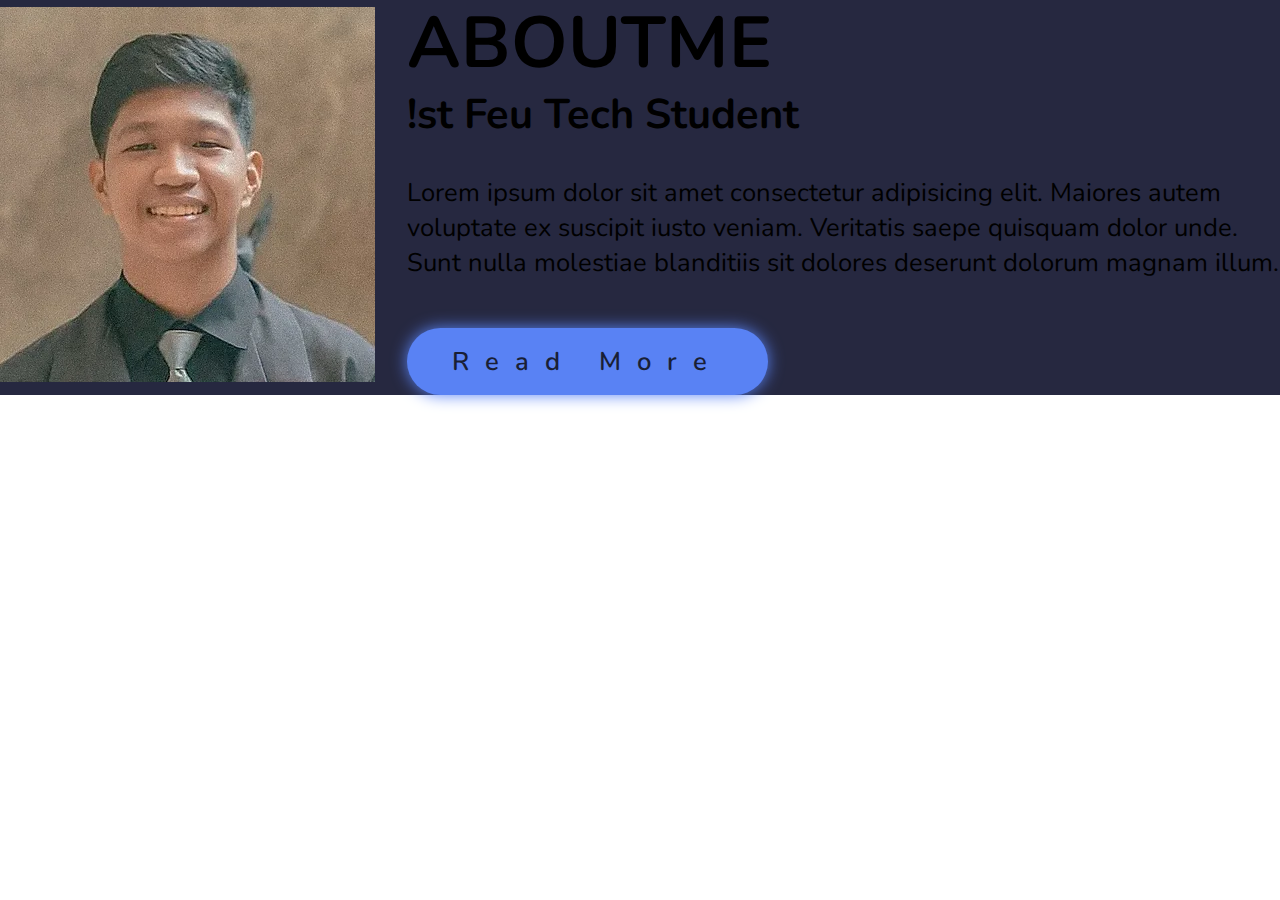
==== pages/about me/index.html @ 2e59866d "feat: added an img and added a about me page" ====
<!DOCTYPE html>
<html lang="en">
<head>
    <meta charset="UTF-8">
    <meta name="viewport" content="width=device-width, initial-scale=1.0">
    <link rel="stylesheet" href="./assets/css/style.css">
    <title>About Me</title>
</head>
<body>
    <section class="about" id="about">
        <div class="about-img">
            <img src="./assets/img/IMG_20240106_131640-1.webp" alt="">
        </div>

        <div class="about-content">
            <h2 class="heading">ABOUT<span>ME</span></h2>
            <h3>!st Feu Tech Student</h3>
            <p>Lorem ipsum dolor sit amet consectetur adipisicing elit. Maiores autem voluptate ex suscipit iusto veniam. Veritatis saepe quisquam dolor unde. Sunt nulla molestiae blanditiis sit dolores deserunt dolorum magnam illum.</p>
            <a href="" class="btn">Read More</a>
        </div>
    </section>
</body>
</html>
---- pages/about me/assets/css/style.css ----
@import url('https://fonts.googleapis.com/css2?family=Nunito:ital,wght@0,200..1000;1,200..1000&family=Poppins:ital,wght@0,100;0,200;0,300;0,400;0,500;0,600;0,700;0,800;0,900;1,100;1,200;1,300;1,400;1,500;1,600;1,700;1,800;1,900&display=swap');

* {
    margin: 0;
    padding: 0;
    box-sizing: border-box;
    text-decoration: none;
    border: none;
    outline: none;
    scroll-behavior: smooth;
    font-family: "Nunito", sans-serif;
}

:root {
    --bg-color: #191f36;
    --snd-bg-color: #262840;
    --text-color: white;
    --main-color: #5982F4;
}

.about {
    display: flex;
    justify-content: center;
    align-items: center;
    gap: 2rem;
    background: var(--snd-bg-color);
}

.about-img {
    width: 35vw;
}

.heading {
    text-align: center;
    font-size: 4.5rem;
}

.about-content h2 {
    text-align: left;
    line-height: 1.2;
}

.about-content h3 {
    font-size: 2.6rem;
}

.about-content p {
    font-size: 1.6rem;
    margin: 2rem 0 3rem;
}

.btn {
    display: inline-block;
    padding: 1rem 2.8rem;
    background: var(--main-color);
    border-radius: 4rem;
    box-shadow: 0 0 1rem var(--main-color);
    font-size: 1.6rem;
    color: var(--bg-color);
    letter-spacing: 1rem;
    font-weight: 600;
    transition: .5s;
}

.btn:hover {
    box-shadow: none;
}
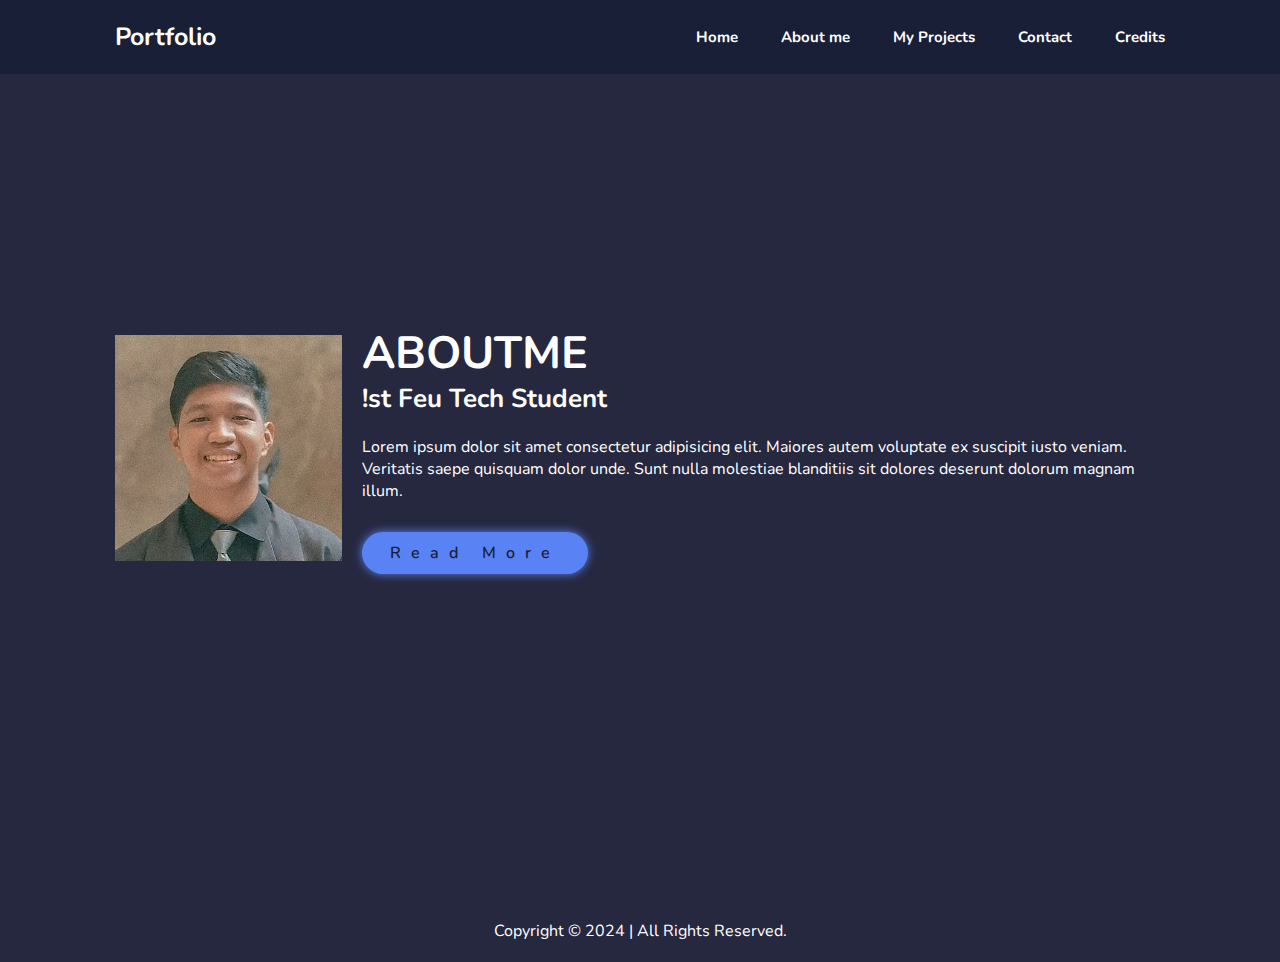
==== commit 08b8da9a: "feat: added a footer in every page and make the page responsive" ====
--- a/pages/about me/index.html
+++ b/pages/about me/index.html
@@ -7,6 +7,19 @@
     <title>About Me</title>
 </head>
 <body>
+       <!-- Header -->
+       <header class="header">
+        <a href="" class="logo">Portfolio</a>
+        <i class="fa-solid fa-bars" id="menu-icon"></i>
+        <nav class="navbar">
+            <a href="../../index.html" class="active">Home</a>
+            <a href="../about me/index.html">About me</a>
+            <a href="../portfolio/index.html">My Projects</a>
+            <a href="../contacts/index.html">Contact</a>
+            <a href="../credits/index.html">Credits</a>
+        </nav>
+    </header>
+
     <section class="about" id="about">
         <div class="about-img">
             <img src="./assets/img/IMG_20240106_131640-1.webp" alt="">
@@ -19,5 +32,12 @@
             <a href="" class="btn">Read More</a>
         </div>
     </section>
+
+    <!-- Footer -->
+    <footer class="footer">
+        <div class="footer-text">
+            <p>Copyright &copy; 2024 | All Rights Reserved.</p>
+        </div>
+    </footer>
 </body>
 </html>--- a/pages/about me/assets/css/style.css
+++ b/pages/about me/assets/css/style.css
@@ -18,6 +18,59 @@
     --main-color: #5982F4;
 }
 
+html {
+    font-size: 62.5%;
+    overflow-x: hidden;
+}
+
+body {
+    background: var(--bg-color);
+    color: var(--text-color);
+}
+
+section {
+    min-height: 100vh;
+    padding: 10rem 9%; /* Adjusted padding */
+}
+
+.header {
+    position: fixed;
+    top: 0;
+    left: 0;
+    width: 100%;
+    padding: 2rem 9%; /* Adjusted padding */
+    background: var(--bg-color);
+    display: flex;
+    justify-content: space-between;
+    align-items: center;
+    z-index: 100;
+}
+
+.logo {
+    font-size: 2.5rem;
+    color: var(--text-color);
+    font-weight: 700;
+    cursor: default;
+}
+
+.navbar a {
+    font-size: 1.5rem;
+    color: var(--text-color);
+    margin-left: 4rem;
+    font-weight: 700;
+}
+
+.navbar a:hover,
+.navbar a:active {
+    color: var(--text-color);
+}
+
+#menu-icon {
+    font-size: 3.5rem;
+    color: var(--text-color);
+    display: none;
+}
+
 .about {
     display: flex;
     justify-content: center;
@@ -28,6 +81,10 @@
 
 .about-img {
     width: 35vw;
+}
+
+.about-img img {
+    width: 100%;
 }
 
 .heading {
@@ -65,3 +122,60 @@
 .btn:hover {
     box-shadow: none;
 }
+
+.footer {
+    display: flex;
+    justify-content: center;
+    align-items: center;
+    flex-wrap: wrap;
+    padding: 2rem 9%; /* Adjusted padding */
+    background: var(--snd-bg-color);
+}
+
+.footer-text {
+    font-size: 1.6rem;
+}
+
+@media (max-width: 1200px) {
+    html {
+        font-size: 55%;
+    }
+}
+
+@media (max-width: 991px) {
+    .header {
+        padding: 2rem 3%;
+    }
+
+    .footer {
+        padding: 2rem 3%;
+    }
+}
+
+@media (max-width: 768px) {
+    #menu-icon {
+        display: block;
+    }
+
+    .about {
+        flex-direction: column;
+    }
+
+    .about-img {
+        width: 90vw;
+        margin-top: 4rem;
+    }
+}
+
+@media (max-width: 617px) {
+    .about-img {
+        width: 100vw;
+        margin-top: 4rem;
+    }
+}
+
+@media (max-width: 450px) {
+    html {
+        font-size: 50%;
+    }
+}
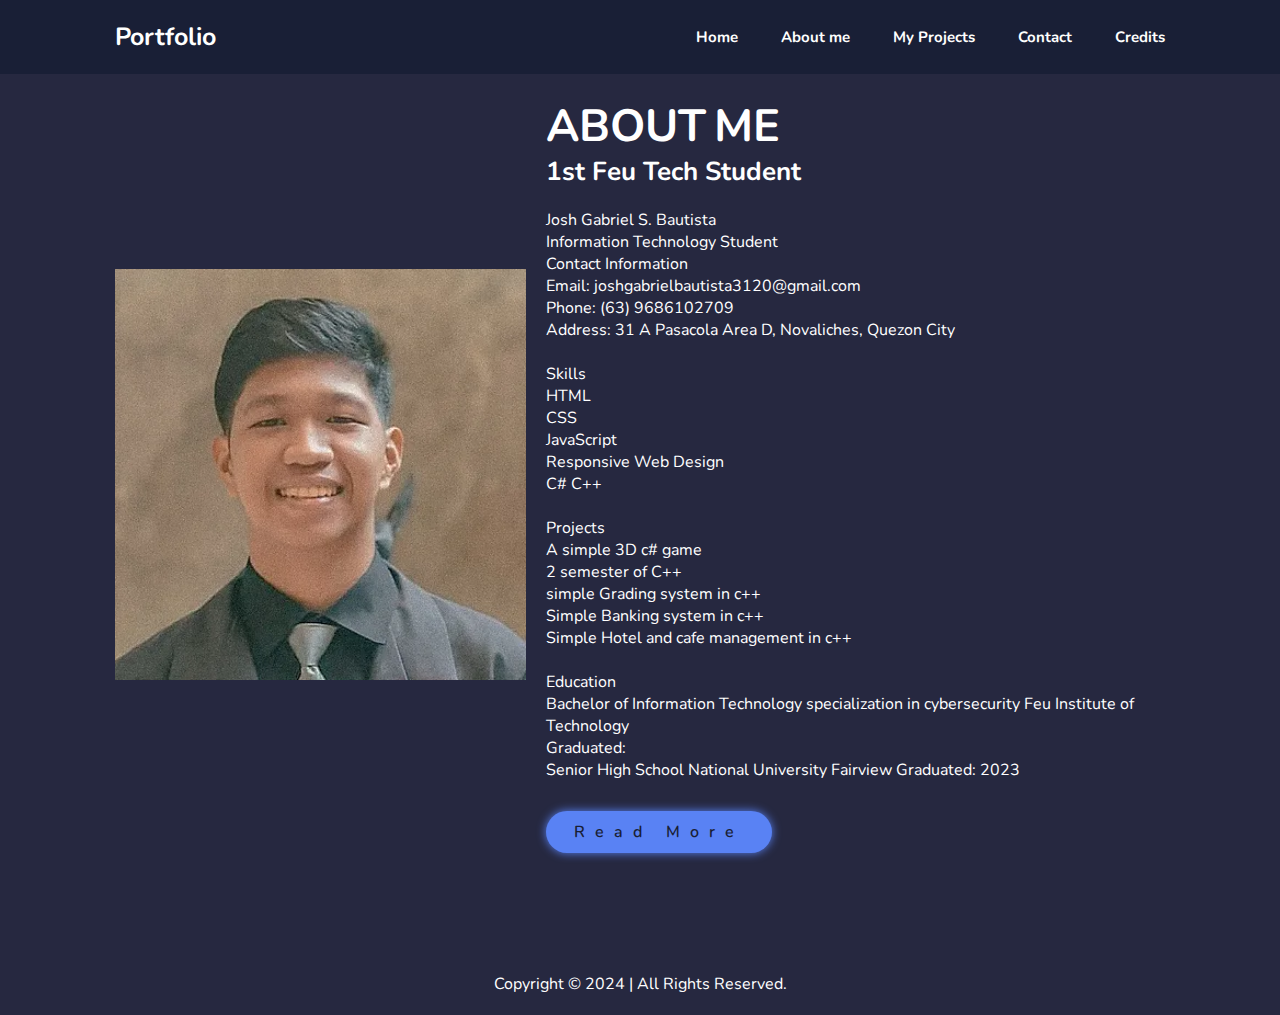
==== commit 8f8d2485: "feat: added images, references, wakatime and revise readme" ====
--- a/pages/about me/index.html
+++ b/pages/about me/index.html
@@ -27,8 +27,8 @@
 
         <div class="about-content">
             <h2 class="heading">ABOUT<span>ME</span></h2>
-            <h3>!st Feu Tech Student</h3>
-            <p>Lorem ipsum dolor sit amet consectetur adipisicing elit. Maiores autem voluptate ex suscipit iusto veniam. Veritatis saepe quisquam dolor unde. Sunt nulla molestiae blanditiis sit dolores deserunt dolorum magnam illum.</p>
+            <h3>1st Feu Tech Student</h3>
+            <p>Josh Gabriel S. Bautista <br>Information Technology Student <br>Contact Information <br>Email: joshgabrielbautista3120@gmail.com <br>Phone: (63) 9686102709 <br>Address: 31 A Pasacola Area D, Novaliches, Quezon City <br><br>Skills <br>HTML <br>CSS <br>JavaScript <br>Responsive Web Design <br>C# C++ <br><br>Projects <br>A simple 3D c# game <br>2 semester of C++ <br>simple Grading system in c++ <br>Simple Banking system in c++ <br>Simple Hotel and cafe management in c++ <br><br>Education <br>Bachelor of Information Technology specialization in cybersecurity Feu Institute of Technology <br>Graduated:  <br>Senior High School National University Fairview Graduated: 2023</p>
             <a href="" class="btn">Read More</a>
         </div>
     </section>
--- a/pages/about me/assets/css/style.css
+++ b/pages/about me/assets/css/style.css
@@ -70,6 +70,13 @@
     color: var(--text-color);
     display: none;
 }
+
+.heading {
+    display: flex;
+    gap: 0.8rem; /* Adjusted gap value */
+    font-size: 1.5rem;
+}
+
 
 .about {
     display: flex;
